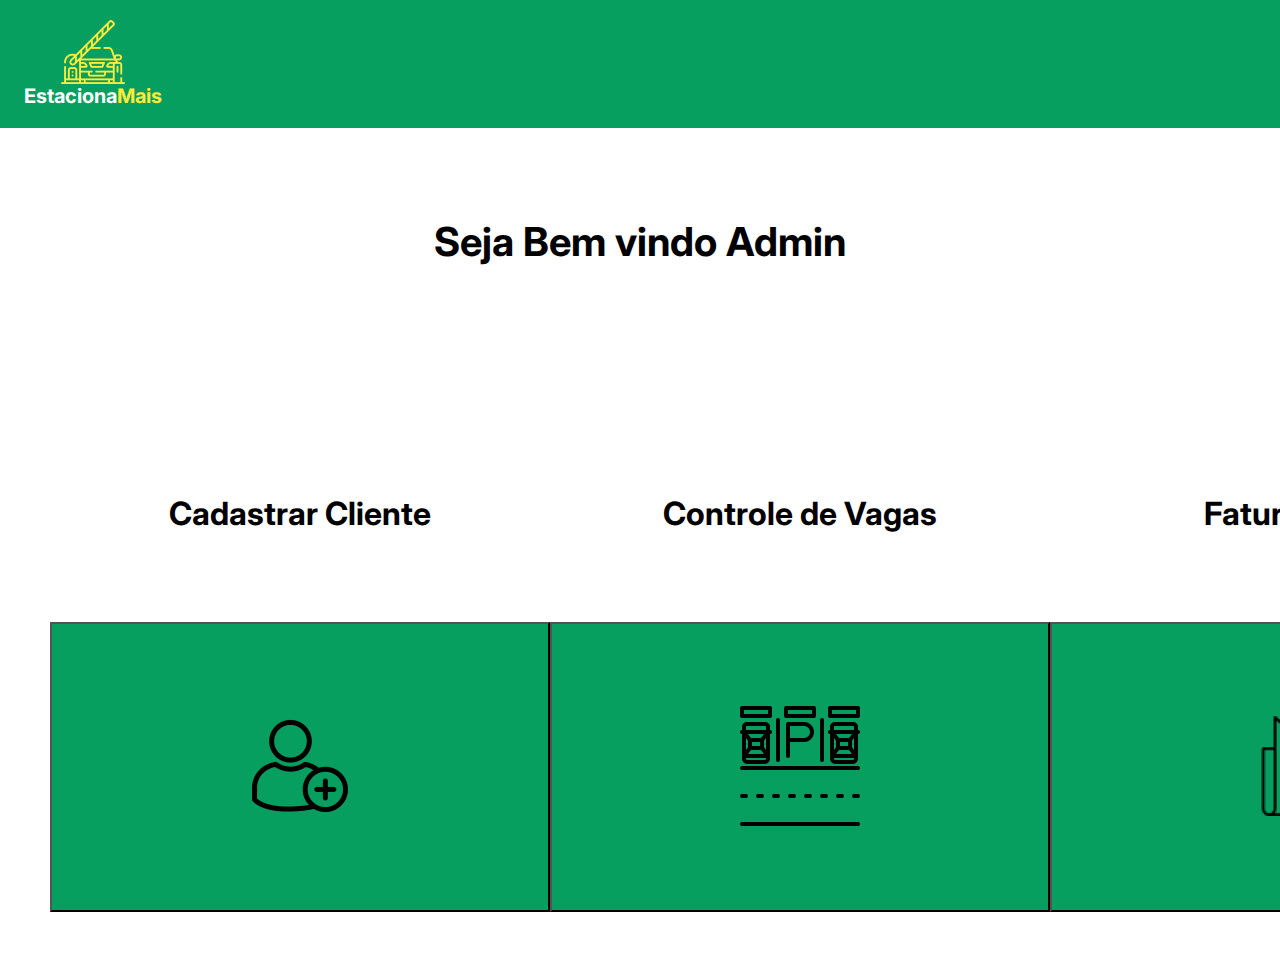
==== pages/pageAdm.html @ a60795e6 "." ====
<!DOCTYPE html>
<html lang="pt-br">
<head>
    <meta charset="UTF-8">
    <meta name="viewport" content="width=device-width, initial-scale=1.0">
    <link rel="stylesheet" href="../styles/adm.css">

    <title>Administrador</title>
</head>
<body>
    <header>
        <div class="containerLogoLegenda">
            <div class="logoEstacionaMais"></div>
            <div class="holderLegendasLogo">
                <p class="legendaEstaciona">Estaciona</p>
                <p class="legendaMais">Mais</p>
            </div>
    </header>
    <main>
        <h1>Seja Bem vindo Admin</h1>
        <div class="div-principal">
        <div>
            <h1 id="cadastro"> Cadastrar Cliente</h1>
            <button>
                <a href="./pageCadastro-Cliente.html">
                    <img src="../imgs/png/iconAdicionar-usuario.png" class="linkCadastro">
                </a>
            </button>
        </div>
        <div>
            <h1 id="controleVagas">Controle de Vagas</h1>
            <button>
                <a href="">
                    <img src="../imgs/png/iconVaga.png" alt="">
                </a>
            </button>
        </div>
        <div>
            <h1 id="faturamento">Faturamento</h1>
            <button>
                <a href="">
                    <img src="../imgs/png/iconFatura.png" alt="">
                </a>
            </button>
        </div>

         </div>
    </main>

</body>
</html>
---- styles/adm.css ----
@import url('https://fonts.googleapis.com/css2?family=Inter:wght@100..900&display=swap');

*{
    padding: 0;
    margin: 0;
    box-sizing: border-box;
}
a{
    text-decoration: none;
    font-family: 'Inter';
    color: #ffffff;

}

header{
    padding: 24px;
    display: flex;
    flex-direction: row;
    justify-content: space-between;
    align-items: center;
    height: 128px;
    background-color: #069F5F;
}

.containerLogoLegenda{
    display: flex;
    flex-direction: column;
    align-items: center;
}

.logoEstacionaMais{
    height: 64px;
    width: 64px;
    background-image: url('../imgs/png/icon_logo.png');
    background-repeat: no-repeat;
    background-size: contain;
}

.holderLegendasLogo{
    display: flex;
    flex-direction: row;
    align-items: center;
}

.legendaEstaciona{
    font-family: 'Inter';
    font-weight: bold;
    font-size: 20px;
    color: #ffffff;
}

.legendaMais{
    font-family: 'Inter';
    font-weight: bold;
    font-size: 20px;
    color: #FFEB3A;
}

h1{
    font-family: "Inter";
    font-optical-sizing: auto;
    font-weight: bolder;
    font-size: 40px;
    font-style: normal;
    font-variation-settings:
    "slnt" 0;
    padding: 89px;
    text-align: center;

}

.div-principal{
    display: flex; 
    align-items: center;
    justify-content: space-between;  
    margin: 50px  
}

button{
    background-color: #069F5F;
    width: 500px;
    height: 290px;

}

#cadastro{
    font-family: "Inter";
    font-weight: bolder;
    font-size: 32px;
}

#controleVagas{
    font-family: "Inter";
    font-weight: bolder;
    font-size: 32px;
}

#faturamento{
    font-family: "Inter";
    font-weight: bolder;
    font-size: 32px;
}
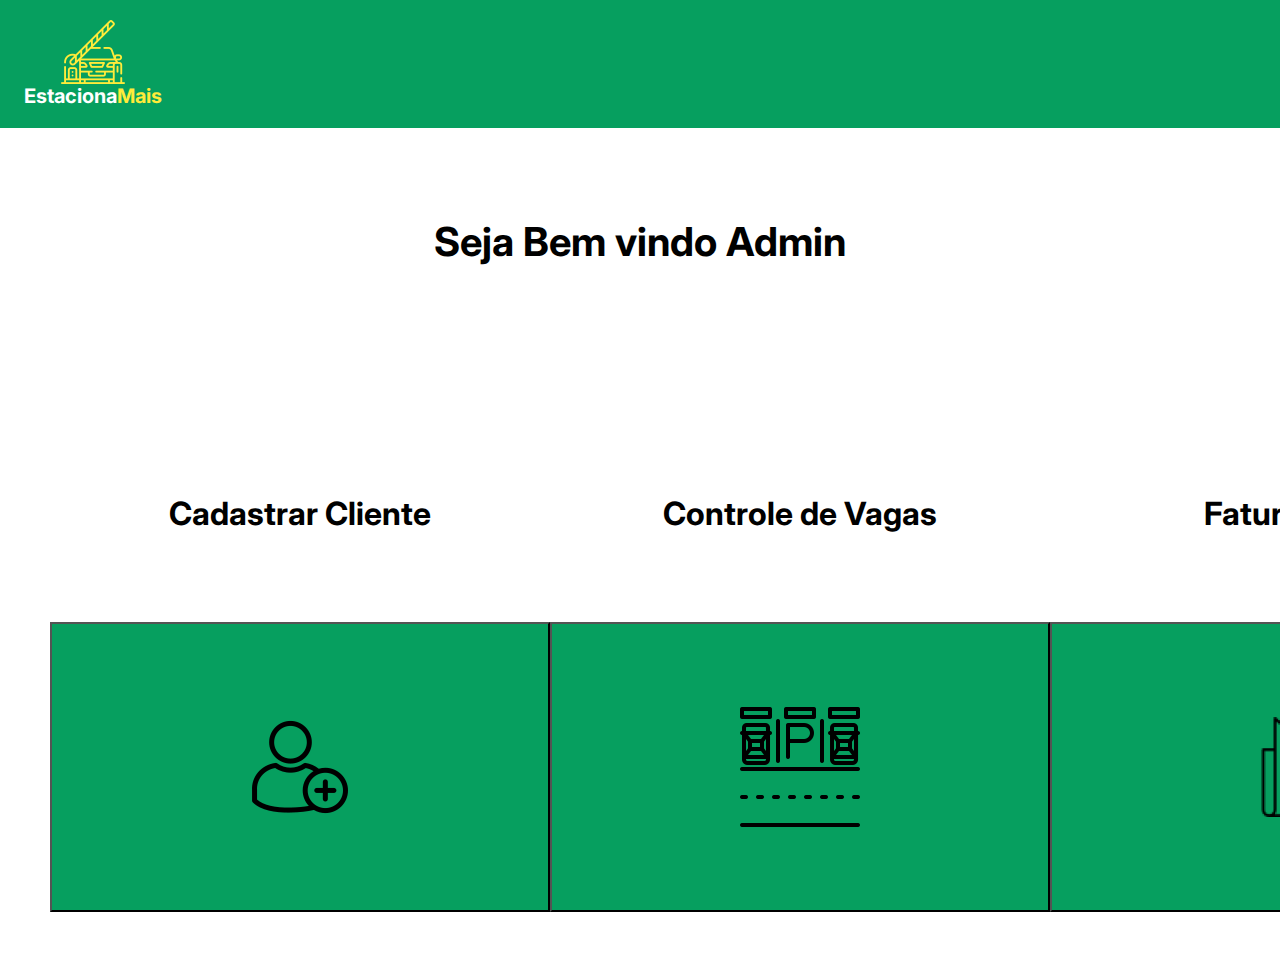
==== commit b492ad1f: "." ====
--- a/pages/pageAdm.html
+++ b/pages/pageAdm.html
@@ -21,24 +21,24 @@
         <div class="div-principal">
         <div>
             <h1 id="cadastro"> Cadastrar Cliente</h1>
-            <button>
-                <a href="./pageCadastro-Cliente.html">
+            <button class="cadastroCliente">
+                <a class="link" href="./pageCadastro-Cliente.html">
                     <img src="../imgs/png/iconAdicionar-usuario.png" class="linkCadastro">
                 </a>
             </button>
         </div>
         <div>
             <h1 id="controleVagas">Controle de Vagas</h1>
-            <button>
-                <a href="">
+            <button class="controleVagas">
+                <a class="link" href="">
                     <img src="../imgs/png/iconVaga.png" alt="">
                 </a>
             </button>
         </div>
         <div>
             <h1 id="faturamento">Faturamento</h1>
-            <button>
-                <a href="">
+            <button class="faturamento">
+                <a class="link" href="">
                     <img src="../imgs/png/iconFatura.png" alt="">
                 </a>
             </button>
--- a/styles/adm.css
+++ b/styles/adm.css
@@ -101,3 +101,10 @@
     font-size: 32px;
 }
 
+.link{
+    height: 100%;
+    width: 100%;
+    display: flex;
+    align-items: center;
+    justify-content: center;
+}
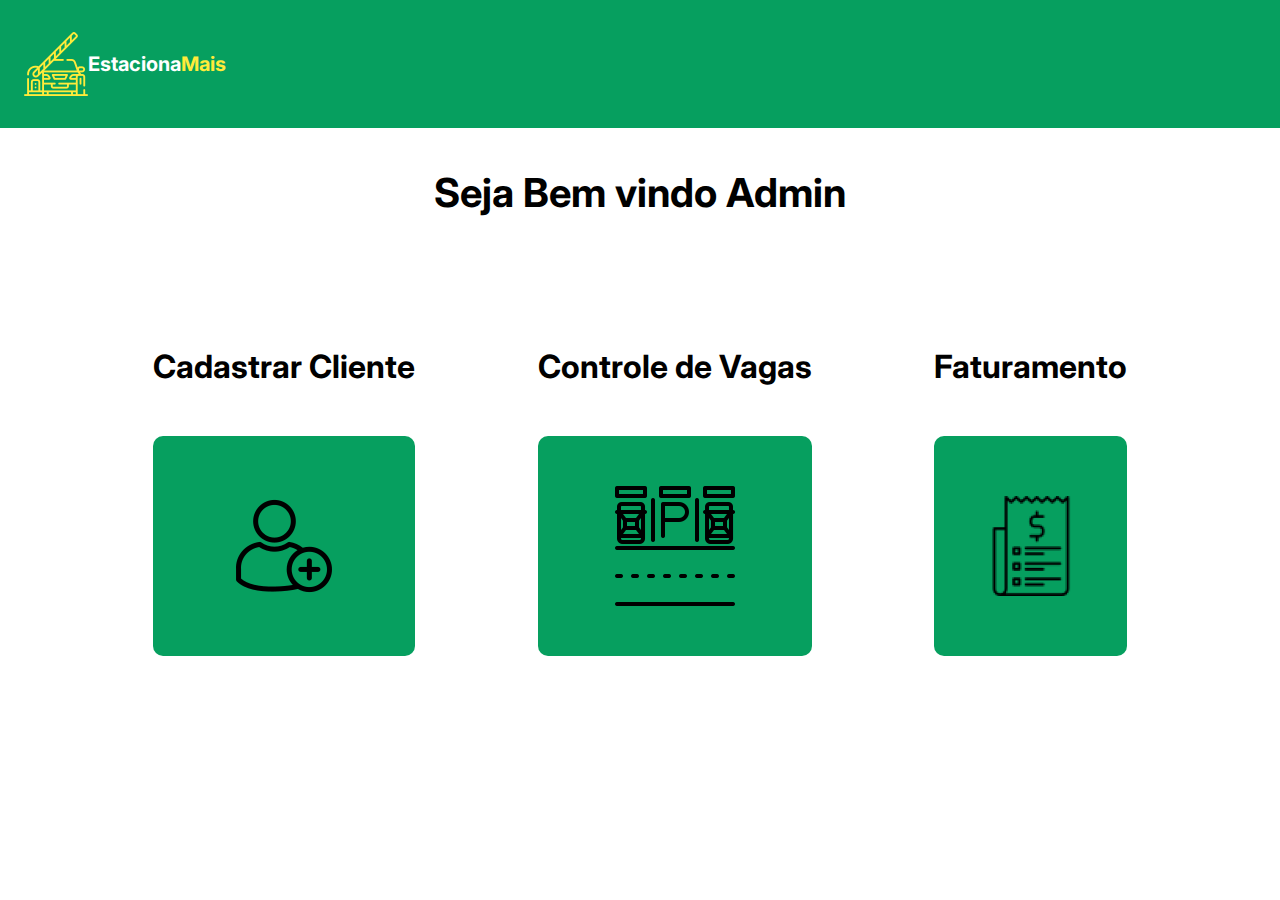
==== commit 27d83749: ".." ====
--- a/pages/pageAdm.html
+++ b/pages/pageAdm.html
@@ -4,7 +4,6 @@
     <meta charset="UTF-8">
     <meta name="viewport" content="width=device-width, initial-scale=1.0">
     <link rel="stylesheet" href="../styles/adm.css">
-
     <title>Administrador</title>
 </head>
 <body>
@@ -43,9 +42,7 @@
                 </a>
             </button>
         </div>
-
          </div>
     </main>
-
 </body>
 </html>--- a/styles/adm.css
+++ b/styles/adm.css
@@ -1,18 +1,18 @@
 @import url('https://fonts.googleapis.com/css2?family=Inter:wght@100..900&display=swap');
 
-*{
+* {
     padding: 0;
     margin: 0;
     box-sizing: border-box;
 }
-a{
+
+a {
     text-decoration: none;
     font-family: 'Inter';
     color: #ffffff;
-
 }
 
-header{
+header {
     padding: 24px;
     display: flex;
     flex-direction: row;
@@ -22,13 +22,13 @@
     background-color: #069F5F;
 }
 
-.containerLogoLegenda{
+.containerLogoLegenda {
     display: flex;
     flex-direction: column;
     align-items: center;
 }
 
-.logoEstacionaMais{
+.logoEstacionaMais {
     height: 64px;
     width: 64px;
     background-image: url('../imgs/png/icon_logo.png');
@@ -36,75 +36,120 @@
     background-size: contain;
 }
 
-.holderLegendasLogo{
+.holderLegendasLogo {
     display: flex;
     flex-direction: row;
     align-items: center;
 }
 
-.legendaEstaciona{
+.legendaEstaciona {
     font-family: 'Inter';
     font-weight: bold;
     font-size: 20px;
     color: #ffffff;
 }
 
-.legendaMais{
+.legendaMais {
     font-family: 'Inter';
     font-weight: bold;
     font-size: 20px;
     color: #FFEB3A;
 }
 
-h1{
+h1 {
     font-family: "Inter";
     font-optical-sizing: auto;
     font-weight: bolder;
     font-size: 40px;
     font-style: normal;
-    font-variation-settings:
-    "slnt" 0;
-    padding: 89px;
+    font-variation-settings: "slnt" 0;
+    padding: 40px 0;
     text-align: center;
-
 }
 
-.div-principal{
-    display: flex; 
+.div-principal {
+    display: flex;
+    flex-wrap: wrap;
     align-items: center;
-    justify-content: space-between;  
-    margin: 50px  
+    justify-content: center;
+    gap: 20px;
+    margin: 50px;
 }
 
-button{
+button {
     background-color: #069F5F;
-    width: 500px;
-    height: 290px;
-
+    width: 100%;
+    max-width: 300px;
+    height: 200px;
+    display: flex;
+    align-items: center;
+    justify-content: center;
+    border: none;
+    border-radius: 10px;
+    transition: transform 0.2s;
 }
 
-#cadastro{
+button:hover {
+    transform: scale(1.05);
+}
+
+#cadastro,
+#controleVagas,
+#faturamento {
     font-family: "Inter";
     font-weight: bolder;
-    font-size: 32px;
+    font-size: 24px;
+    text-align: center;
+    margin-bottom: 10px;
 }
 
-#controleVagas{
-    font-family: "Inter";
-    font-weight: bolder;
-    font-size: 32px;
-}
-
-#faturamento{
-    font-family: "Inter";
-    font-weight: bolder;
-    font-size: 32px;
-}
-
-.link{
+.link {
     height: 100%;
     width: 100%;
     display: flex;
     align-items: center;
     justify-content: center;
 }
+
+@media (min-width: 600px) {
+    .containerLogoLegenda {
+        flex-direction: row;
+        justify-content: space-between;
+    }
+
+    .logoEstacionaMais {
+        margin-bottom: 0;
+    }
+
+    .div-principal {
+        justify-content: space-around;
+    }
+
+    button {
+        max-width: 250px;
+        height: 180px;
+    }
+
+    #cadastro,
+    #controleVagas,
+    #faturamento {
+        font-size: 28px;
+    }
+}
+
+@media (min-width: 900px) {
+    .div-principal {
+        justify-content: space-evenly;
+    }
+
+    button {
+        max-width: 300px;
+        height: 220px;
+    }
+
+    #cadastro,
+    #controleVagas,
+    #faturamento {
+        font-size: 32px;
+    }
+}
